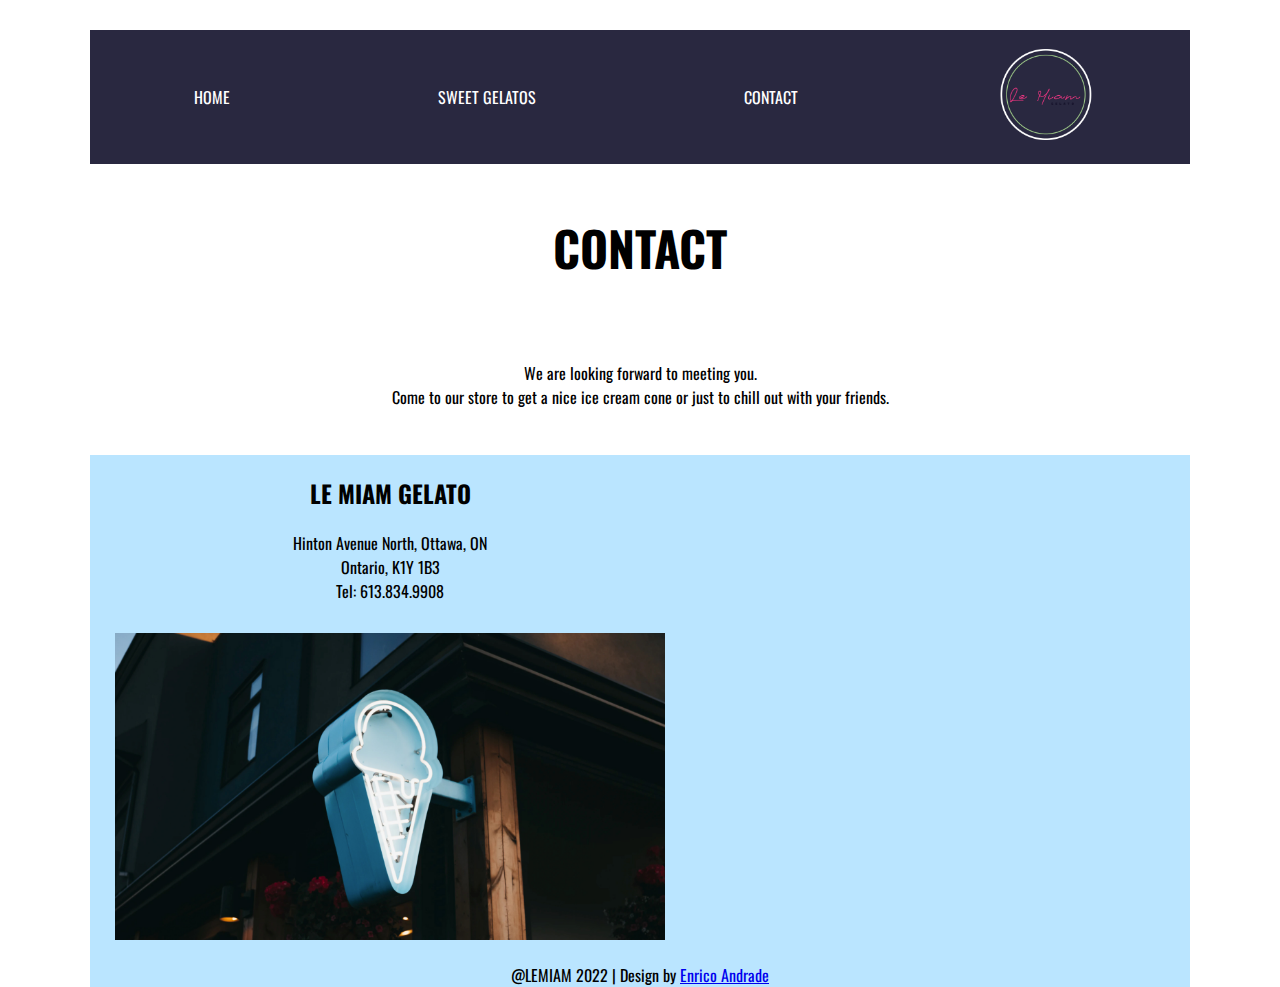
==== contact.html @ 38325186 "Adds contact page" ====
<!DOCTYPE html>
<html lang="en">
<head>
    <meta charset="UTF-8">
    <meta http-equiv="X-UA-Compatible" content="IE=edge">
    <meta name="viewport" content="width=device-width, initial-scale=1.0">
    <link rel="preconnect" href="https://fonts.googleapis.com"> 
    <link rel="preconnect" href="https://fonts.gstatic.com" crossorigin> 
    <link href="https://fonts.googleapis.com/css2?family=Oswald:wght@300;700&display=swap" rel="stylesheet">
    <link href="css/main.css" rel="stylesheet">
    <title>Enrico Andrade - Mid-term - CONTACT</title>
</head>
<body>
    <!-- NAV BAR -->
    <div class="container">
        <header>
            <nav>
                <ul>
                    <li><a href="index.html">HOME</a></li>
                    <li><a href="sweet.html">SWEET GELATOS</a></li>
                    <li><a href="contact.html">CONTACT</a></li>
                    <li><img src="images/logo.png" alt="logo"</li>
                </ul>
            </nav>
        </header>
        <main>
            <div class="getintouch">
                <h1>CONTACT</h1>
                <p>We are looking forward to meeting you.<br> Come to our store to get a nice ice cream cone or just to chill out with your friends.</p>
            </div>
        </main>
        <div class="wrapper">
            <div class="contact">
                <h2>LE MIAM GELATO</h2>
                Hinton Avenue North, Ottawa, ON<br>
                Ontario, K1Y 1B3<br>
                Tel: 613.834.9908<br>
                <img src="images/pic-7.jpg" alt="blue ice cream">
            </div>
            <div class="contact">
                <!-- Google Maps -->
                <iframe src="https://www.google.com/maps/embed?pb=!1m18!1m12!1m3!1d2801.484847386304!2d-75.73284778409402!3d45.39956167910027!2m3!1f0!2f0!3f0!3m2!1i1024!2i768!4f13.1!3m3!1m2!1s0x4cce043d1f295ac9%3A0x7dc2acdd06a3d01d!2sHinton%20Ave%20N%2C%20Ottawa%2C%20ON!5e0!3m2!1spt-BR!2sca!4v1657639279421!5m2!1spt-BR!2sca" width="600" height="450" style="border:0;" allowfullscreen="" loading="lazy" referrerpolicy="no-referrer-when-downgrade"></iframe>
            </div>
        </div>
        <footer>
            @LEMIAM 2022 | Design by <a href="https://www.instagram.com/ricoguerrero_" target="blank">Enrico Andrade</a>
        </footer>
    </div>
</body>
</html>
---- css/main.css ----
body{
    font-family: 'Oswald', sans-serif;
    margin: 0;
}

h1{
    font-size: 3rem;
}
h2{
    font-size: 1.5rem;
}

.container{
    width: 390px;
    margin: auto;
    background-image: url("../images/bg.png");
    background-color: #bae5ff;
    background-position: bottom;
    background-size: cover;
}
nav ul{
    background-color: #292840;
    color: white;
    display: flex;
    flex-direction: column;
    align-items: center;
    justify-content: center;
    list-style-type: none;
    padding: 0;
    margin: 0;
}

nav li{
    padding: 15px;
}

/* Change the logo order for mobile version */
li:nth-child(4){
    background-color: white;
    width: 100%;
    text-align: center;
    order: -1;
    padding: 0;
}

nav a,
nav a:link,
nav a:visited{
    display: inline-block;
    text-decoration: none;
    color: white;
}

/* adds animation on nav buttons */
nav a:hover,
nav a:focus{
    text-decoration: underline;
    transition: transform .5s;
    transform: scale(1.4);
}

li img{
    width: 100px;
}

.welcome, .store, .getintouch, .wrapper{
    width: 390px;
    display: grid;
    text-align: center;
}

.getintouch{
    background-color: white;
}

.getintouch p{
    padding: 30px;
}

.contact img{
    padding-top: 30px;
}

.box img, .gallery img{
    width: 390px;
    margin: auto;
}

figure{
    margin: 0;
    margin-top: 10px;
    margin-bottom: 6px;
}

picture img, .contact img, iframe{
    width: 390px;
}

.gallery{
    margin-top: 5px;
}

footer{
    margin-top: 18px;
    text-align: center;
}

@media screen and (min-width: 1100px){
    .container, .welcome, .store, .wrapper, .getintouch{
        width: 1100px;
    }

    nav{
        padding-top: 30px;
        padding-bottom: 15px;
        background-color: white;
    }

    nav ul{
        flex-direction: row;
        justify-content:space-around;
    }

    li:nth-child(4){
        order: 1;
        width: 10%;
        background-color: #292840;
    }

    .welcome, .store, .wrapper{
        grid-auto-flow: column;
    }

    .box:nth-child(2){
        padding: 30px;
    }

    picture img{
        width: 1100px;
    }

    .gallery img{
        width: 350px;
    }

    .contact img{
        width: 550px;
    }

    iframe{
        width: 450px;
        height: 485px;
    }

}
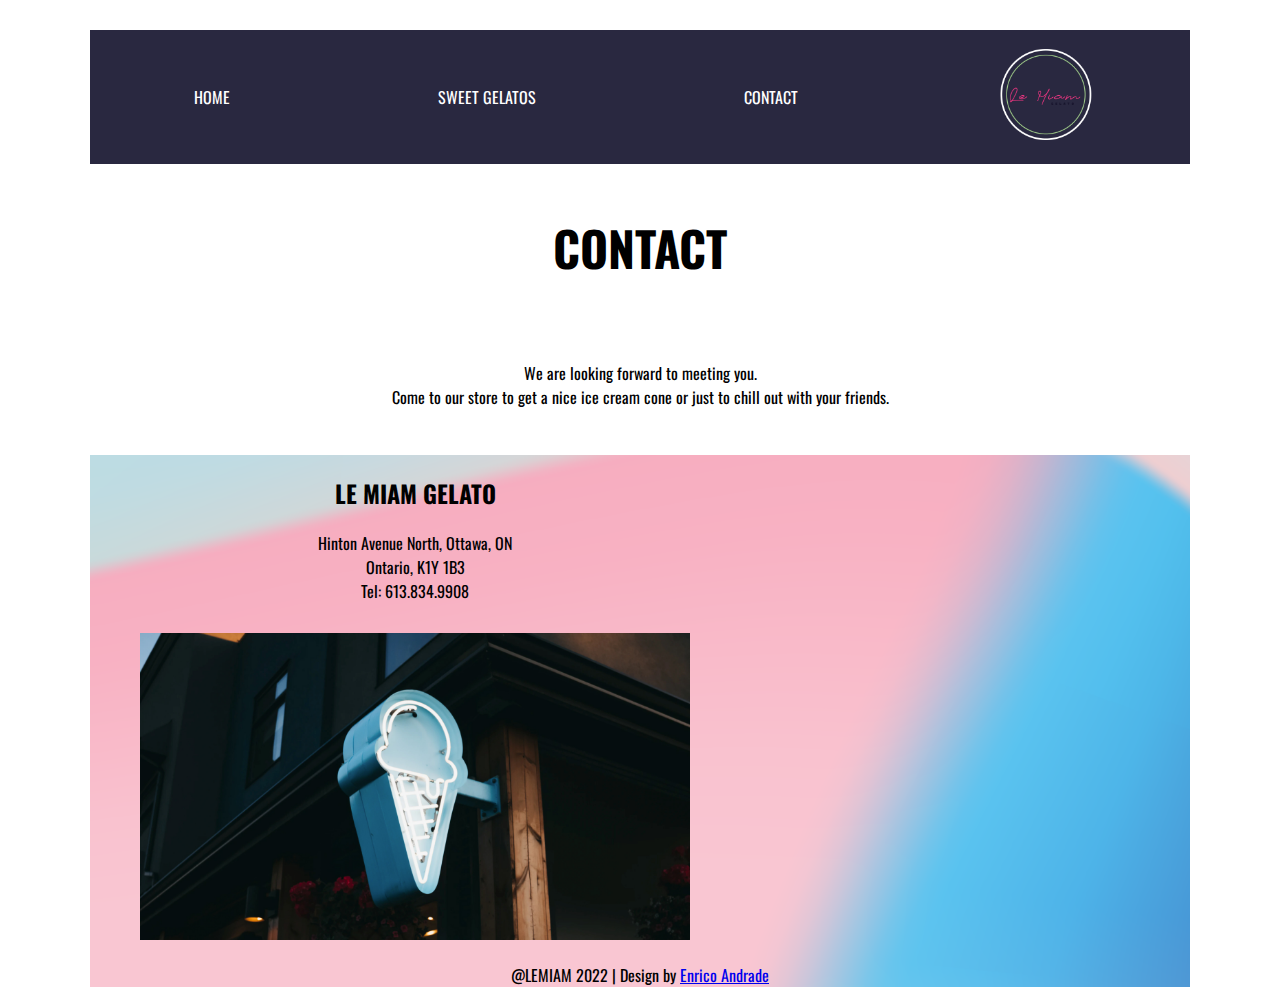
==== commit c9a6da40: "Corrects background image" ====
--- a/contact.html
+++ b/contact.html
@@ -34,8 +34,16 @@
                 <h2>LE MIAM GELATO</h2>
                 Hinton Avenue North, Ottawa, ON<br>
                 Ontario, K1Y 1B3<br>
-                Tel: 613.834.9908<br>
-                <img src="images/pic-7.jpg" alt="blue ice cream">
+                Tel: 613.834.9908
+                <picture>
+                    <source srcset="
+                    images/pic-7_709x396.jpg"
+                    media="(max-width:390px)">
+                    <source srcset="
+                    images/pic-7.jpg"
+                    media="(max-width:1100px)"> 
+                    <img src="images/pic-7.jpg"  alt="blue ice cream">
+                </picture>
             </div>
             <div class="contact">
                 <!-- Google Maps -->
--- a/css/main.css
+++ b/css/main.css
@@ -13,7 +13,7 @@
 .container{
     width: 390px;
     margin: auto;
-    background-image: url("../images/bg.png");
+    background-image: url("../images/Bg.png");
     background-color: #bae5ff;
     background-position: bottom;
     background-size: cover;
@@ -59,11 +59,25 @@
     transform: scale(1.4);
 }
 
+/* adds animation to the logo */
+.rotate {
+    animation: rotation 3s ease-in-out;
+  }
+  
+  @keyframes rotation {
+    from {
+      transform: rotate(0deg);
+    }
+    to {
+      transform: rotate(359deg);
+    }
+  }
+
 li img{
     width: 100px;
 }
 
-.welcome, .store, .getintouch, .wrapper{
+.welcome, .store, .getintouch, .wrapper, .photos{
     width: 390px;
     display: grid;
     text-align: center;
@@ -100,11 +114,17 @@
     margin-top: 5px;
 }
 
+.wrapper img, .photos img{
+    width: 390px;
+}
+
+
 footer{
     margin-top: 18px;
     text-align: center;
 }
 
+/* DESKTOP VERSION */
 @media screen and (min-width: 1100px){
     .container, .welcome, .store, .wrapper, .getintouch{
         width: 1100px;
@@ -115,7 +135,7 @@
         padding-bottom: 15px;
         background-color: white;
     }
-
+    /* Aligns the nav buttons */
     nav ul{
         flex-direction: row;
         justify-content:space-around;
@@ -146,10 +166,24 @@
     .contact img{
         width: 550px;
     }
-
+    /* adds style to google maps */
     iframe{
         width: 450px;
         height: 485px;
     }
 
+    .photo img{
+        width: 350px;
+    }
+
+    /* GRID to simulate a instagram feed */
+    .photos{
+        grid-template-rows: 350px 350px;
+        grid-template-columns: 1fr 1fr 1fr;
+    }
+
+    .photo{
+        padding: 8px;
+    }
+
 }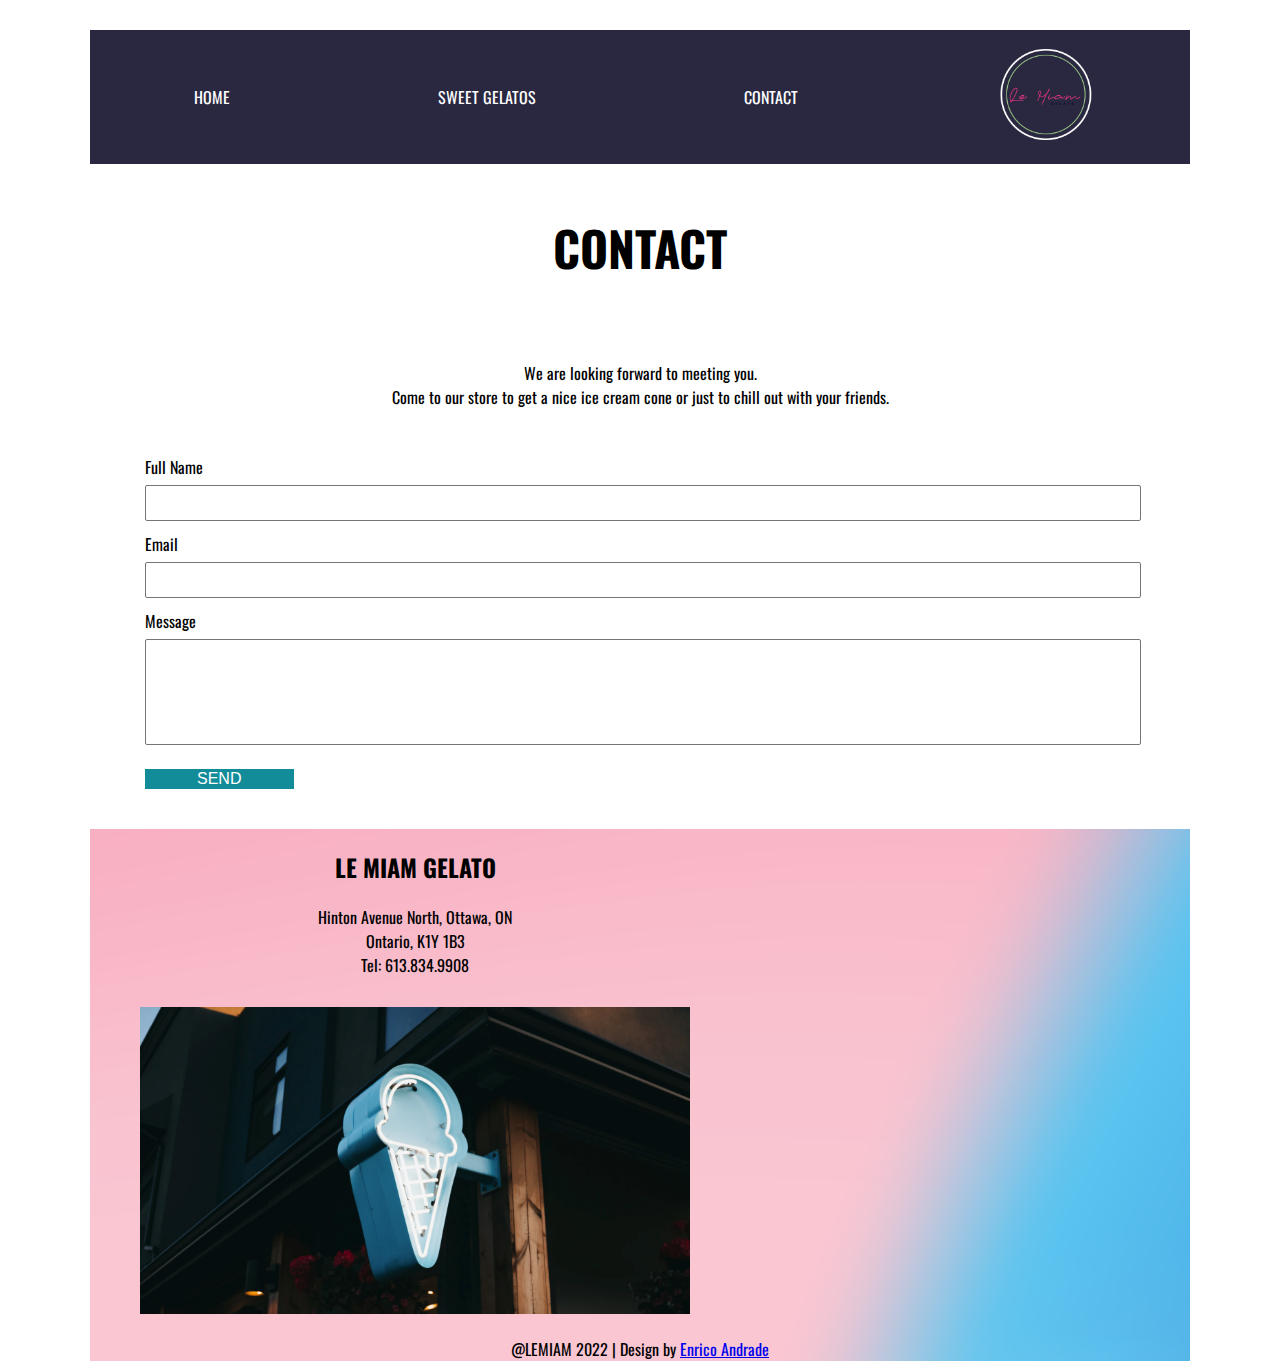
==== commit e9ef2e1f: "Styles form" ====
--- a/contact.html
+++ b/contact.html
@@ -27,6 +27,16 @@
             <div class="getintouch">
                 <h1>CONTACT</h1>
                 <p>We are looking forward to meeting you.<br> Come to our store to get a nice ice cream cone or just to chill out with your friends.</p>
+                <!-- Contact Form will be placed at the center -->
+                <form action="contacts.html" method="post">
+                    <label for="fullname">Full Name</label>
+                    <textarea id="fullname"></textarea>
+                    <label for="email">Email</label>
+                    <textarea id="email"></textarea>
+                    <label for="message">Message</label>
+                    <textarea id="message"></textarea>
+                    <input type="submit" value="SEND">
+                </form>
             </div>
         </main>
         <div class="wrapper">
--- a/css/main.css
+++ b/css/main.css
@@ -64,6 +64,10 @@
     animation: rotation 3s ease-in-out;
   }
   
+form{
+    text-align: left;
+}
+
   @keyframes rotation {
     from {
       transform: rotate(0deg);
@@ -118,6 +122,27 @@
     width: 390px;
 }
 
+textarea {
+    width: 100%;
+    border-radius: 2px;
+    margin: 6px 0;
+    resize: none;
+}
+
+#message {
+    height: 100px;
+    margin-bottom: 15px;
+}
+
+input[type=submit] {
+    background-color: #138c9a;
+    color: #ffffff;
+    text-decoration: none;
+    font-size: 16px;
+    border: none;
+    width: 15%;
+    margin-bottom: 10px;
+}
 
 footer{
     margin-top: 18px;
@@ -186,4 +211,10 @@
         padding: 8px;
     }
 
+    form{
+        margin: auto;
+        width: 90%;
+        margin-bottom: 30px;
+    }
+
 }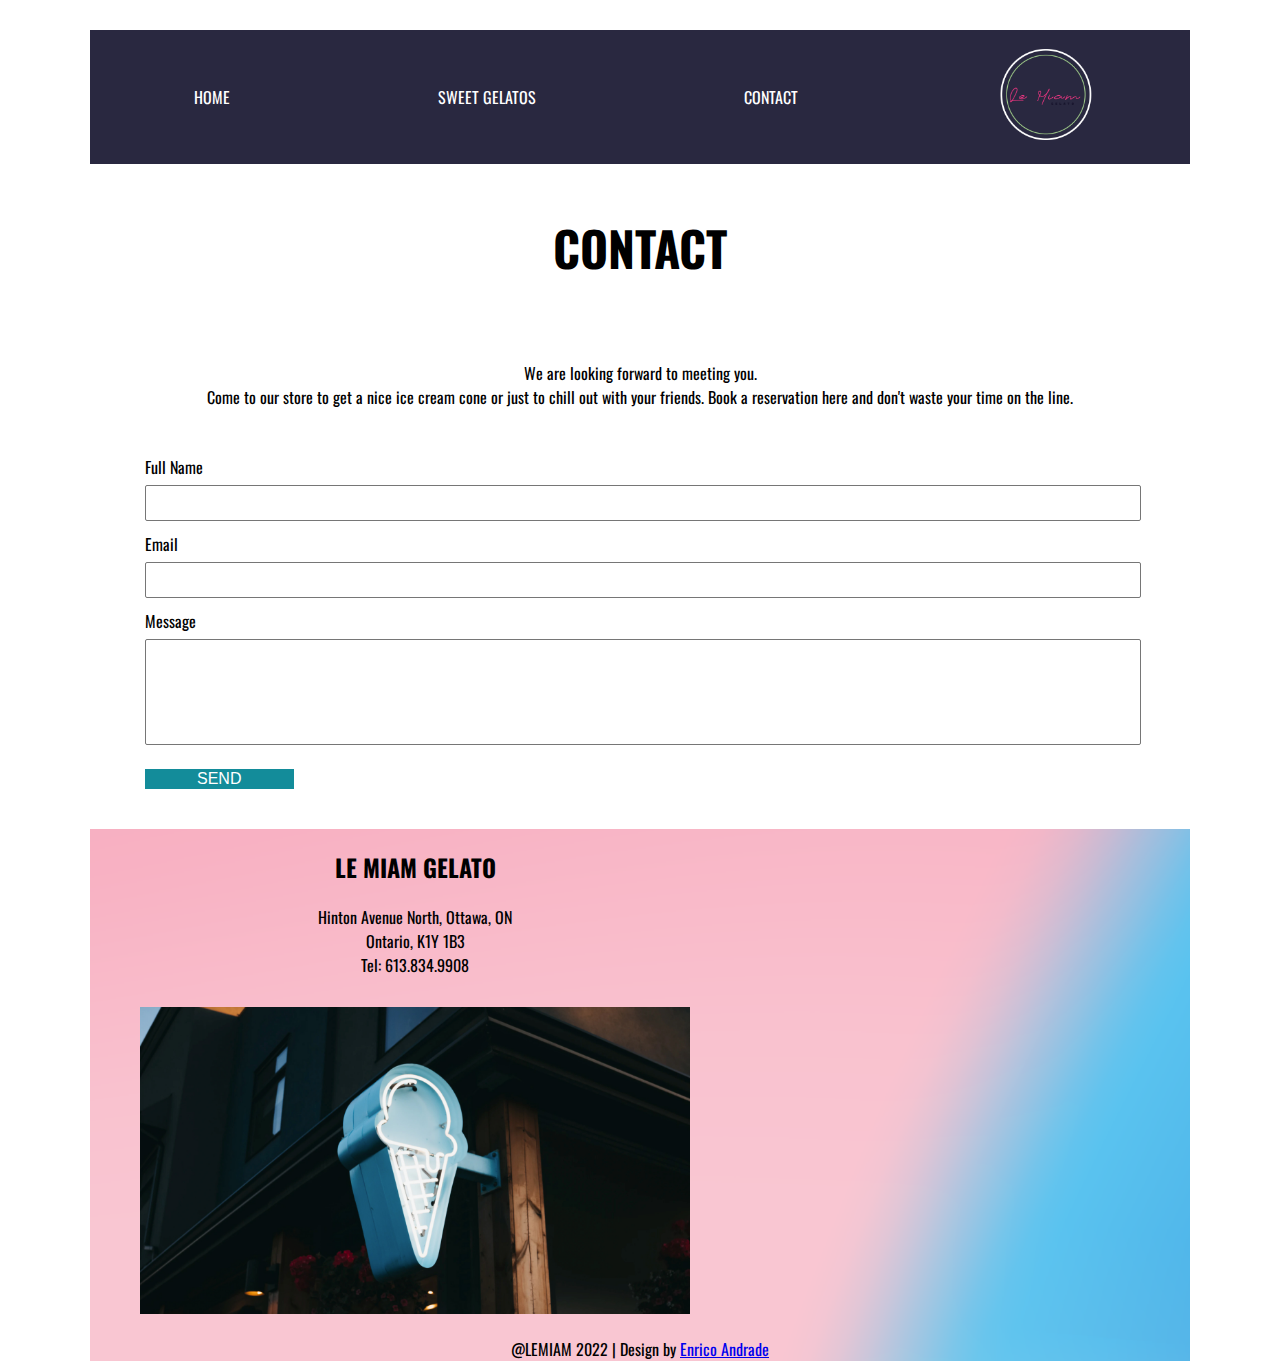
==== commit 3b0370ab: "Corrects contacts" ====
--- a/contact.html
+++ b/contact.html
@@ -19,14 +19,14 @@
                     <li><a href="index.html">HOME</a></li>
                     <li><a href="sweet.html">SWEET GELATOS</a></li>
                     <li><a href="contact.html">CONTACT</a></li>
-                    <li><img src="images/logo.png" alt="logo"</li>
+                    <li><img src="images/logo.png" class="rotate" alt="logo"</li>
                 </ul>
             </nav>
         </header>
         <main>
             <div class="getintouch">
                 <h1>CONTACT</h1>
-                <p>We are looking forward to meeting you.<br> Come to our store to get a nice ice cream cone or just to chill out with your friends.</p>
+                <p>We are looking forward to meeting you.<br> Come to our store to get a nice ice cream cone or just to chill out with your friends. Book a reservation here and don't waste your time on the line.</p>
                 <!-- Contact Form will be placed at the center -->
                 <form action="contacts.html" method="post">
                     <label for="fullname">Full Name</label>
@@ -34,7 +34,7 @@
                     <label for="email">Email</label>
                     <textarea id="email"></textarea>
                     <label for="message">Message</label>
-                    <textarea id="message"></textarea>
+                    <textarea id="message" name="message" value="Reservation for how many people and at what time"></textarea>
                     <input type="submit" value="SEND">
                 </form>
             </div>
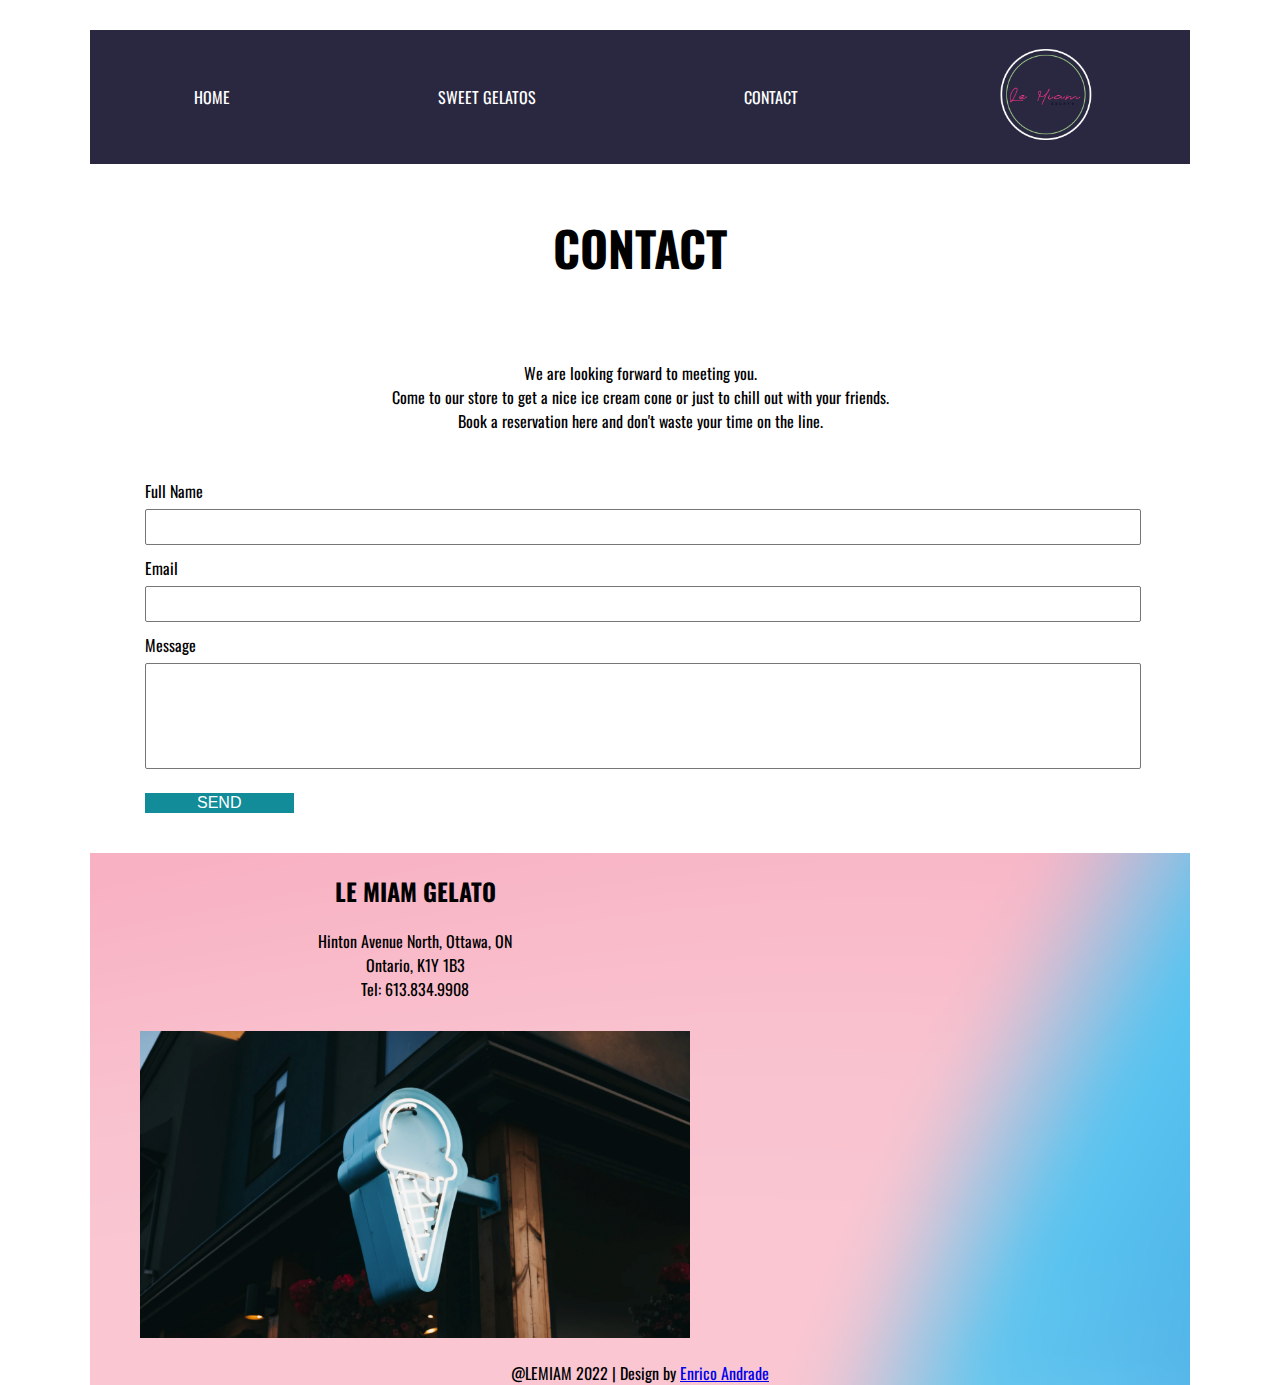
==== commit 836afa10: "adds booking" ====
--- a/contact.html
+++ b/contact.html
@@ -26,7 +26,7 @@
         <main>
             <div class="getintouch">
                 <h1>CONTACT</h1>
-                <p>We are looking forward to meeting you.<br> Come to our store to get a nice ice cream cone or just to chill out with your friends. Book a reservation here and don't waste your time on the line.</p>
+                <p>We are looking forward to meeting you.<br> Come to our store to get a nice ice cream cone or just to chill out with your friends.<br>Book a reservation here and don't waste your time on the line.</p>
                 <!-- Contact Form will be placed at the center -->
                 <form action="contacts.html" method="post">
                     <label for="fullname">Full Name</label>
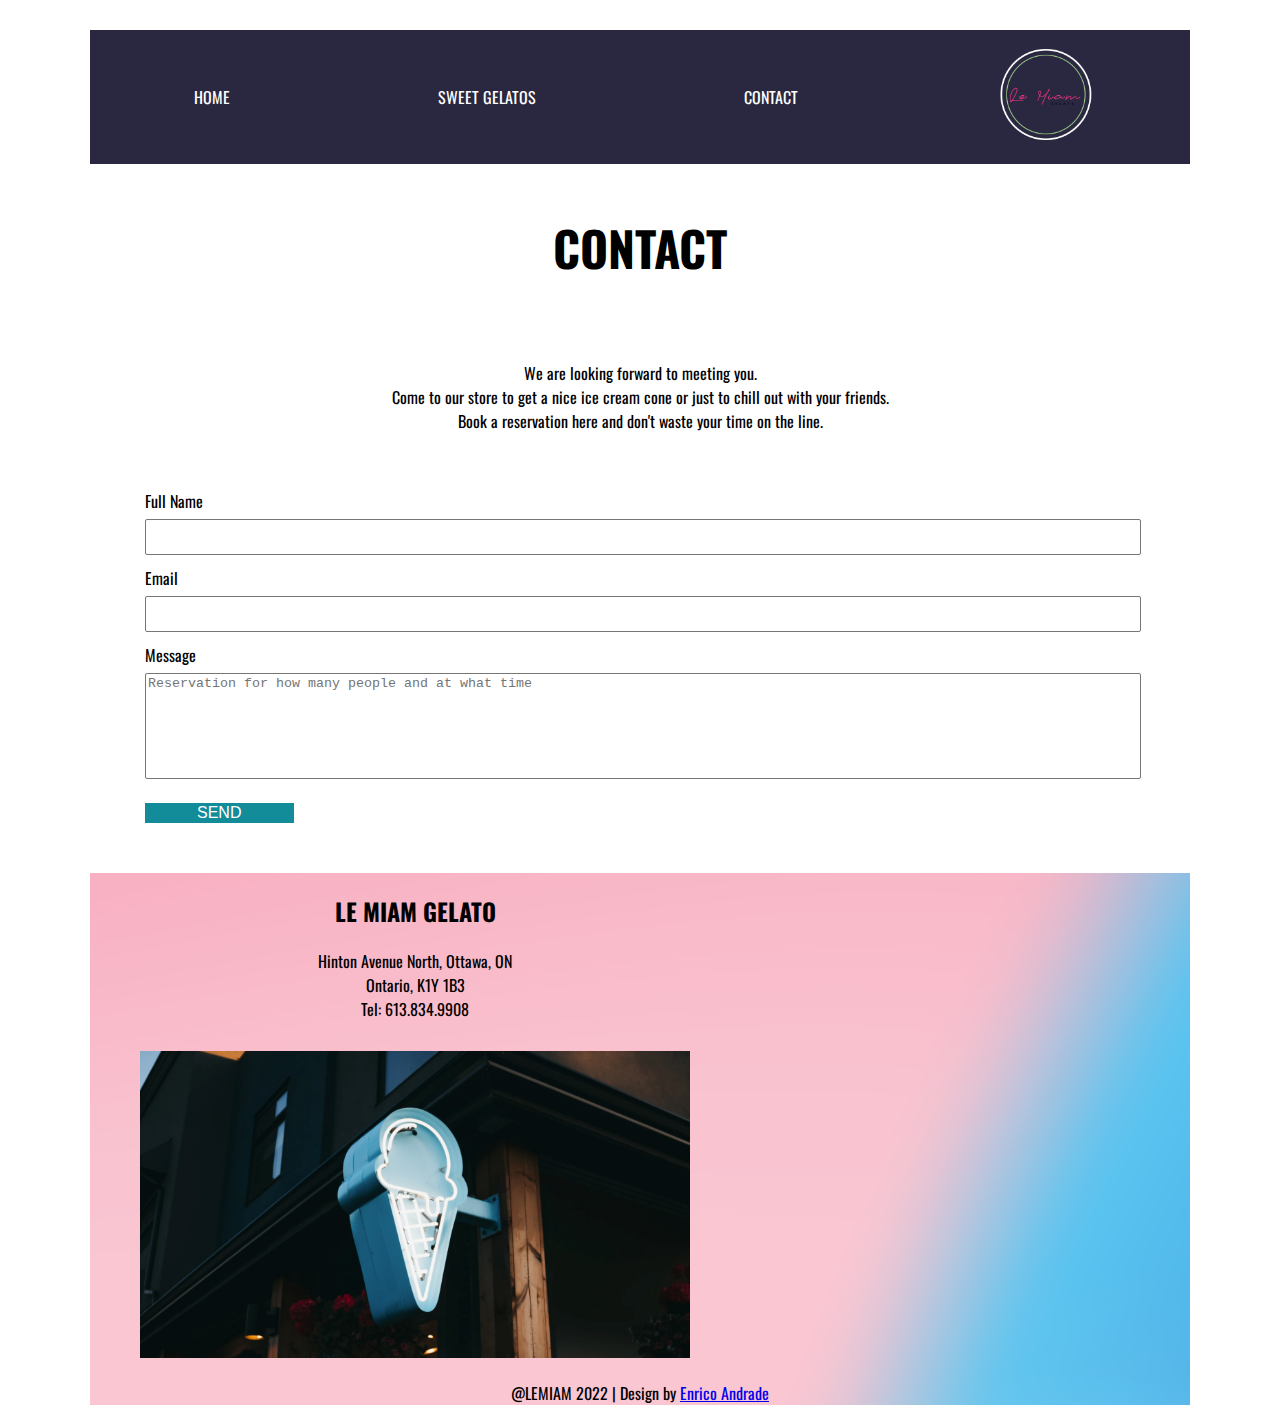
==== commit 9b82601c: "adds textarea placeholder" ====
--- a/contact.html
+++ b/contact.html
@@ -19,7 +19,7 @@
                     <li><a href="index.html">HOME</a></li>
                     <li><a href="sweet.html">SWEET GELATOS</a></li>
                     <li><a href="contact.html">CONTACT</a></li>
-                    <li><img src="images/logo.png" class="rotate" alt="logo"</li>
+                    <li><img src="images/logo.png" class="rotate" alt="logo"></li>
                 </ul>
             </nav>
         </header>
@@ -34,7 +34,7 @@
                     <label for="email">Email</label>
                     <textarea id="email"></textarea>
                     <label for="message">Message</label>
-                    <textarea id="message" name="message" value="Reservation for how many people and at what time"></textarea>
+                    <textarea id="message" name="message" placeholder="Reservation for how many people and at what time"></textarea>
                     <input type="submit" value="SEND">
                 </form>
             </div>
--- a/css/main.css
+++ b/css/main.css
@@ -66,6 +66,8 @@
   
 form{
     text-align: left;
+    width: 90%;
+    padding: 10px;
 }
 
   @keyframes rotation {
@@ -213,7 +215,6 @@
 
     form{
         margin: auto;
-        width: 90%;
         margin-bottom: 30px;
     }
 
